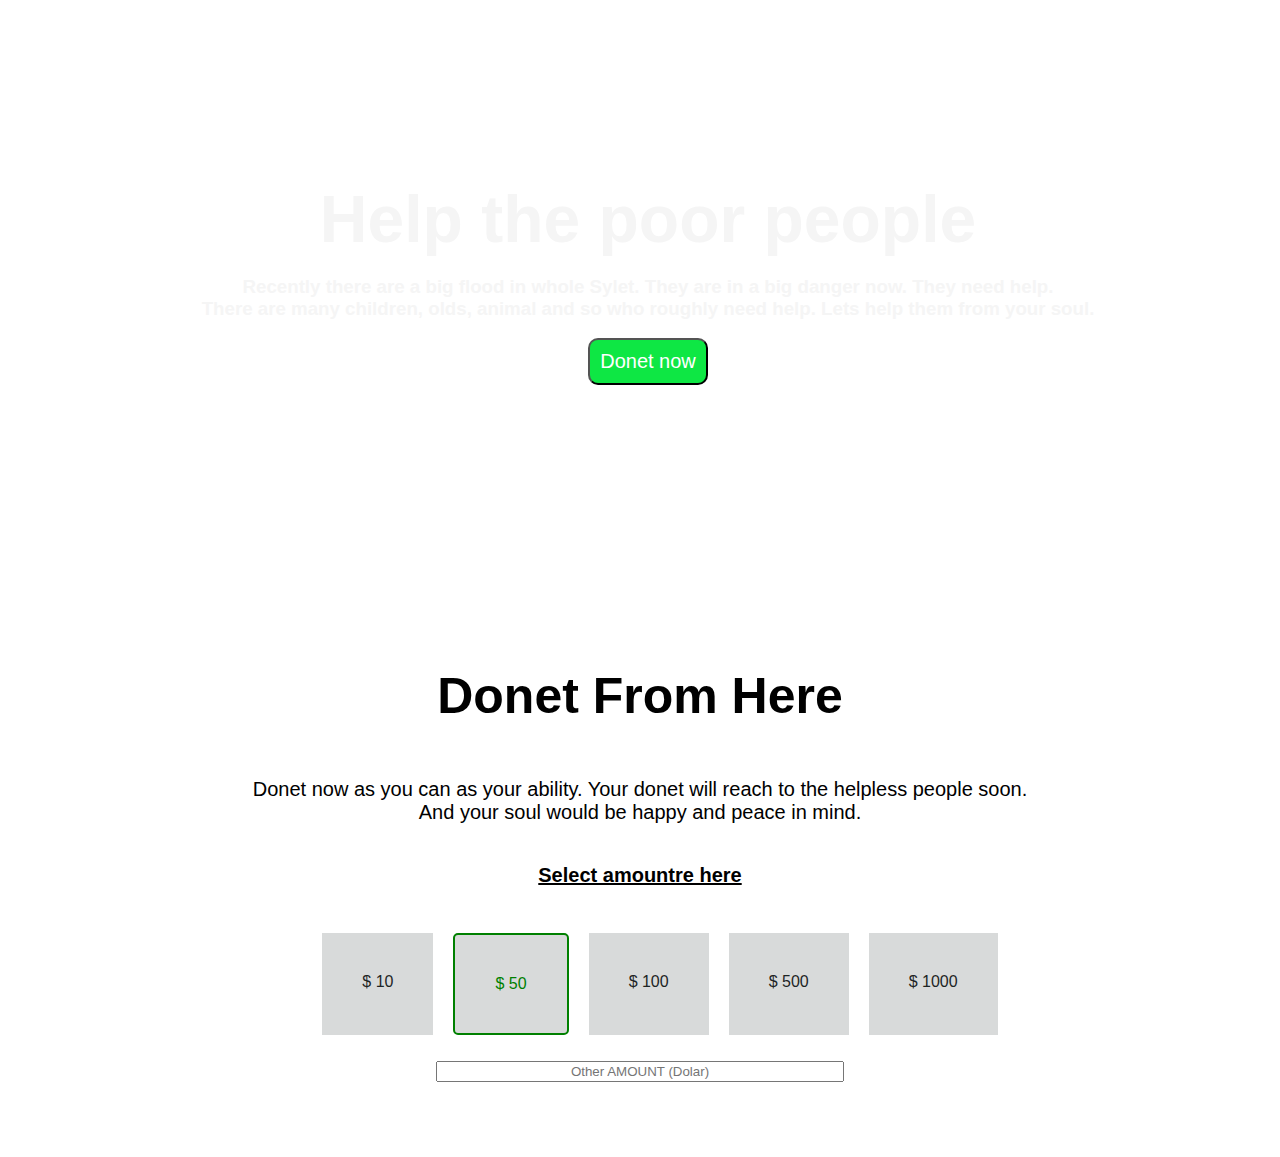
==== index.html @ 2a89a894 "header-amount" ====
<!DOCTYPE html>
<html lang="en">
<head>
    <meta charset="UTF-8">
    <meta http-equiv="X-UA-Compatible" content="IE=edge">
    <meta name="viewport" content="width=device-width, initial-scale=1.0">
    <title>Donet the poor people</title>
    <link rel="stylesheet" href="style.css">
</head>
<body>
<header>
    <div class="header">
        <h1>Help the poor people</h1>
        <h3>Recently there are a big flood in whole Sylet. They are in a big danger now. They need help. <br> There are many children, olds, animal and so who roughly need help. Lets help them from your soul.</h3>
        <button class="donet-now-btn"> Donet now</button>
    </div>
</header>
<section>
    <div class="donet-here">
        <h1>Donet From Here</h1>
        <p>Donet now as you can as your ability. Your donet will reach to the helpless people soon. <br> And your soul would be happy and peace in mind. <br/> </p>
        <p><b><u>Select amountre here</u></b></p>
        <ul class="amount">
            <li>$ 10</li>
            <li id="dolar">$ 50</li>
            <li>$ 100</li>
            <li>$ 500</li>
            <li>$ 1000</li>
        </ul>
        <input class="put" type="text" placeholder="Other AMOUNT (Dolar)" >

    </div>
</section>
    
</body>
</html>

<!-- <div class="amount">
    <h3>$ 10</h3>
    <h3>$ 50</h3>
    <h3>$ 200</h3>
    <h3>$ 1000</h3>
    <h3>$ 5000</h3>
</div> -->
---- style.css ----
*{
    font-family: Arial, Helvetica, sans-serif;
}
.header{
    width: 100vw;
    height: 550px;
    background-image: url(image/donation13.jpg);
    background-position: bottom;
    background-size: cover;
    display: flex ;
    flex-direction: column;
    align-items: center;
    justify-content: center;
}

.header h1{
    font-size: 66px;
    color:whitesmoke ;
    margin: 0px;
}
.header h3{
    color:whitesmoke ;
    text-align: center;
}
.header .donet-now-btn{
    font-size: 20px;
    color: white;
    background-color: rgb(14, 231, 68);
    padding: 10px;
    border-radius: 10px;
}
.donet-here{
    margin: 75px;
    display: flex ;
    flex-direction: column;
    align-items: center;
    justify-content: center;
}
.donet-here h1{
    font-size: 50px;
}
.donet-here p{
    font-size: 20px;
    text-align: center;
}
.amount{
    list-style: none;
    display: flex ;
    align-items: ;
    justify-content: center;
    color: #1e2525;
    
}

.amount li{
    padding: 40px;
    margin: 10px;
    background-color: #d8dada;
}
#dolar{
    color: green;
    border: 2px green solid ;
    border-radius: 5px;
}
.put{
    width: 400px;
    text-align: center;
}
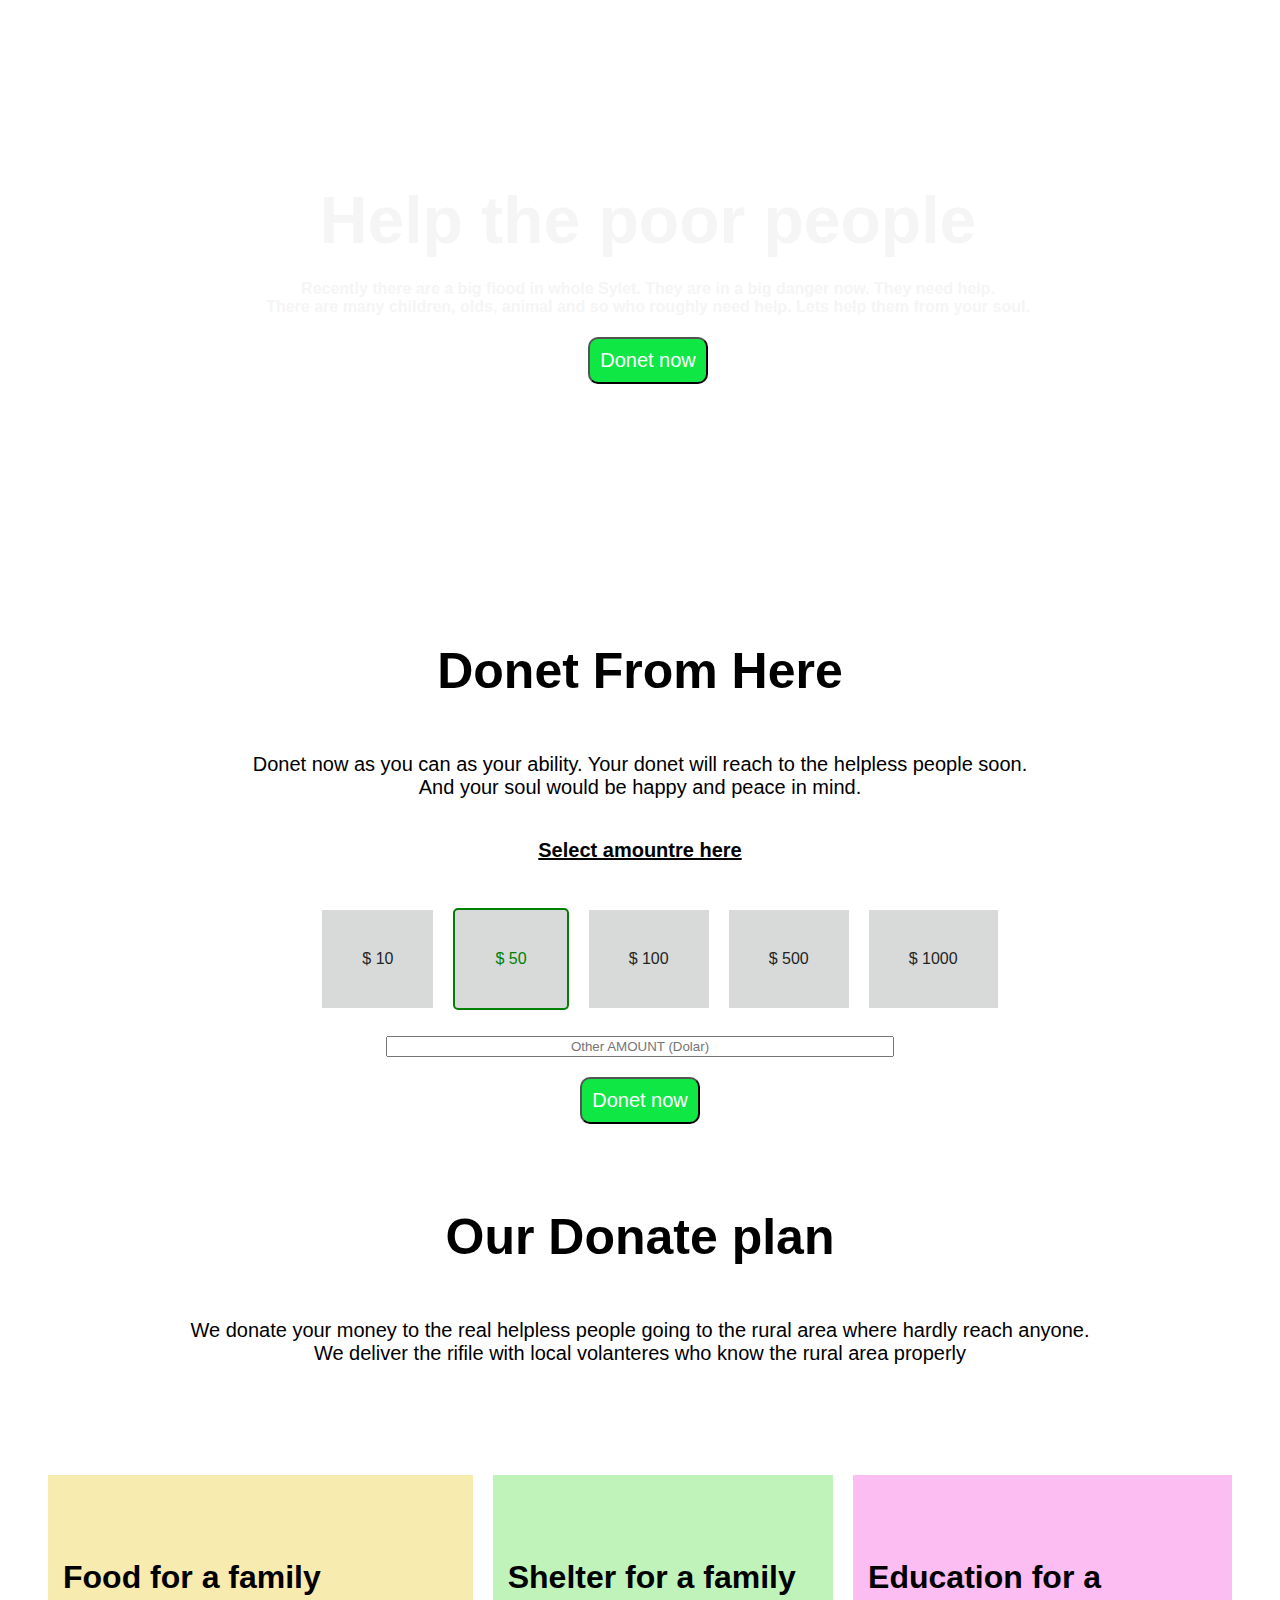
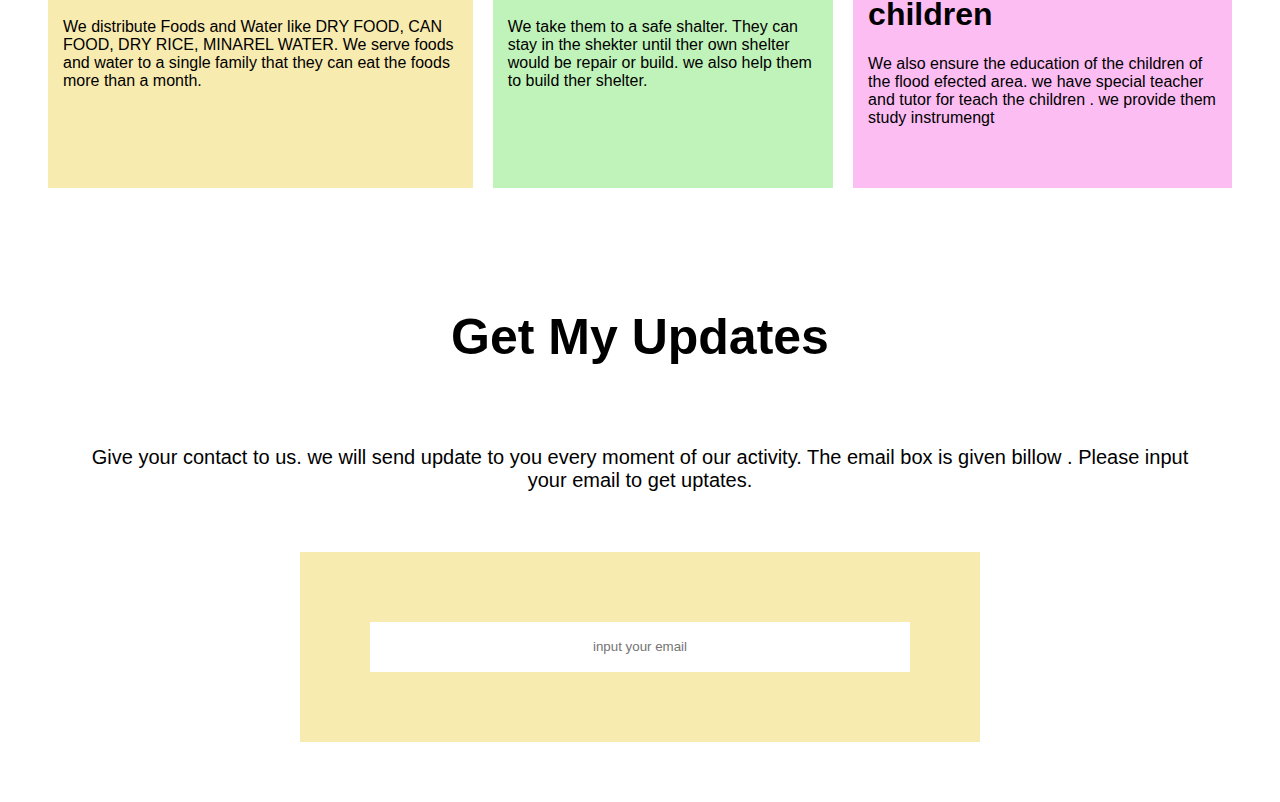
==== commit e58a3515: "email" ====
--- a/index.html
+++ b/index.html
@@ -11,7 +11,7 @@
 <header>
     <div class="header">
         <h1>Help the poor people</h1>
-        <h3>Recently there are a big flood in whole Sylet. They are in a big danger now. They need help. <br> There are many children, olds, animal and so who roughly need help. Lets help them from your soul.</h3>
+        <h4>Recently there are a big flood in whole Sylet. They are in a big danger now. They need help. <br> There are many children, olds, animal and so who roughly need help. Lets help them from your soul.</h4>
         <button class="donet-now-btn"> Donet now</button>
     </div>
 </header>
@@ -29,16 +29,43 @@
         </ul>
         <input class="put" type="text" placeholder="Other AMOUNT (Dolar)" >
 
+        <button class="donet-now-btn"> Donet now</button>
+
+    </div>
+</section>
+<section>
+    <div class="donet-here">
+        <h1>Our Donate plan</h1>
+        <p>We donate your money to the real helpless people going to the rural area where hardly reach anyone.<br/> We deliver the rifile with local volanteres who know the rural area properly</p>
+    </div>
+    <div class="work">
+        <div class="food common">
+            <img src="icons/food.png" alt="">
+            <h1> Food for a family</h1>
+            <p>We distribute Foods and Water like DRY FOOD, CAN FOOD, DRY RICE, MINAREL WATER. We serve foods and water to a single family that they can eat the foods more than a month.</p>
+        </div>
+        <div class="shelter common">
+            <img src="icons/shelter.png" alt="">
+            <h1> Shelter for a family</h1>
+            <p>We take them to a safe shalter. They can stay in the shekter until ther own shelter would be repair or build. we also help them to build ther shelter.</p>
+        </div>
+        <div class="education common">
+            <img src="icons/Frame-1.png" alt="">
+            <h1> Education for a children</h1>
+            <p>We also ensure the education of the children of the flood efected area. we have special teacher and tutor for teach the children . we provide them study instrumengt</p>
+        </div>
+
+    </div>
+</section>
+<section>
+    <div class="update donet-here">
+        <h1>Get My Updates</h1>
+        <p> Give your contact to us. we will send update to you every moment of our activity. The email box is given billow . Please input your email to get uptates.  </p>
+        <input class="email" type="email" placeholder="input your email" >
     </div>
 </section>
     
 </body>
 </html>
 
-<!-- <div class="amount">
-    <h3>$ 10</h3>
-    <h3>$ 50</h3>
-    <h3>$ 200</h3>
-    <h3>$ 1000</h3>
-    <h3>$ 5000</h3>
-</div> -->+<!-- address here -->--- a/style.css
+++ b/style.css
@@ -18,11 +18,11 @@
     color:whitesmoke ;
     margin: 0px;
 }
-.header h3{
+.header h4{
     color:whitesmoke ;
     text-align: center;
 }
-.header .donet-now-btn{
+.donet-now-btn{
     font-size: 20px;
     color: white;
     background-color: rgb(14, 231, 68);
@@ -30,7 +30,7 @@
     border-radius: 10px;
 }
 .donet-here{
-    margin: 75px;
+    margin: 50px;
     display: flex ;
     flex-direction: column;
     align-items: center;
@@ -46,7 +46,7 @@
 .amount{
     list-style: none;
     display: flex ;
-    align-items: ;
+    align-items: center ;
     justify-content: center;
     color: #1e2525;
     
@@ -63,6 +63,50 @@
     border-radius: 5px;
 }
 .put{
-    width: 400px;
+    width: 500px;
     text-align: center;
+    margin-bottom: 20px ;
+}
+
+.work{
+    display: flex;
+    padding:30px 15px;
+    margin: 15px;
+    justify-content: space-around;
+}
+
+.common{
+    margin: 10px;
+    padding:45px 15px;
+}
+.food{
+    background-color: #f8ebb0;
+}
+.shelter{
+    background-color: #c0f3ba;
+}
+.education{
+    background-color: #fcbdf3;
+}
+.update{
+    padding: 20px;
+    margin: 20px;
+}
+.update h1{
+    padding: 20px;
+    margin: 20px;
+}
+.update p{
+    padding: 20px;
+    margin: 20px; 
+}
+.update input{
+    padding: 20px;
+    margin: 20px; 
+}
+.email{
+    width: 500px;
+    height: 10px;
+    text-align: center;
+   border: #f8ebb0 70px solid;
 }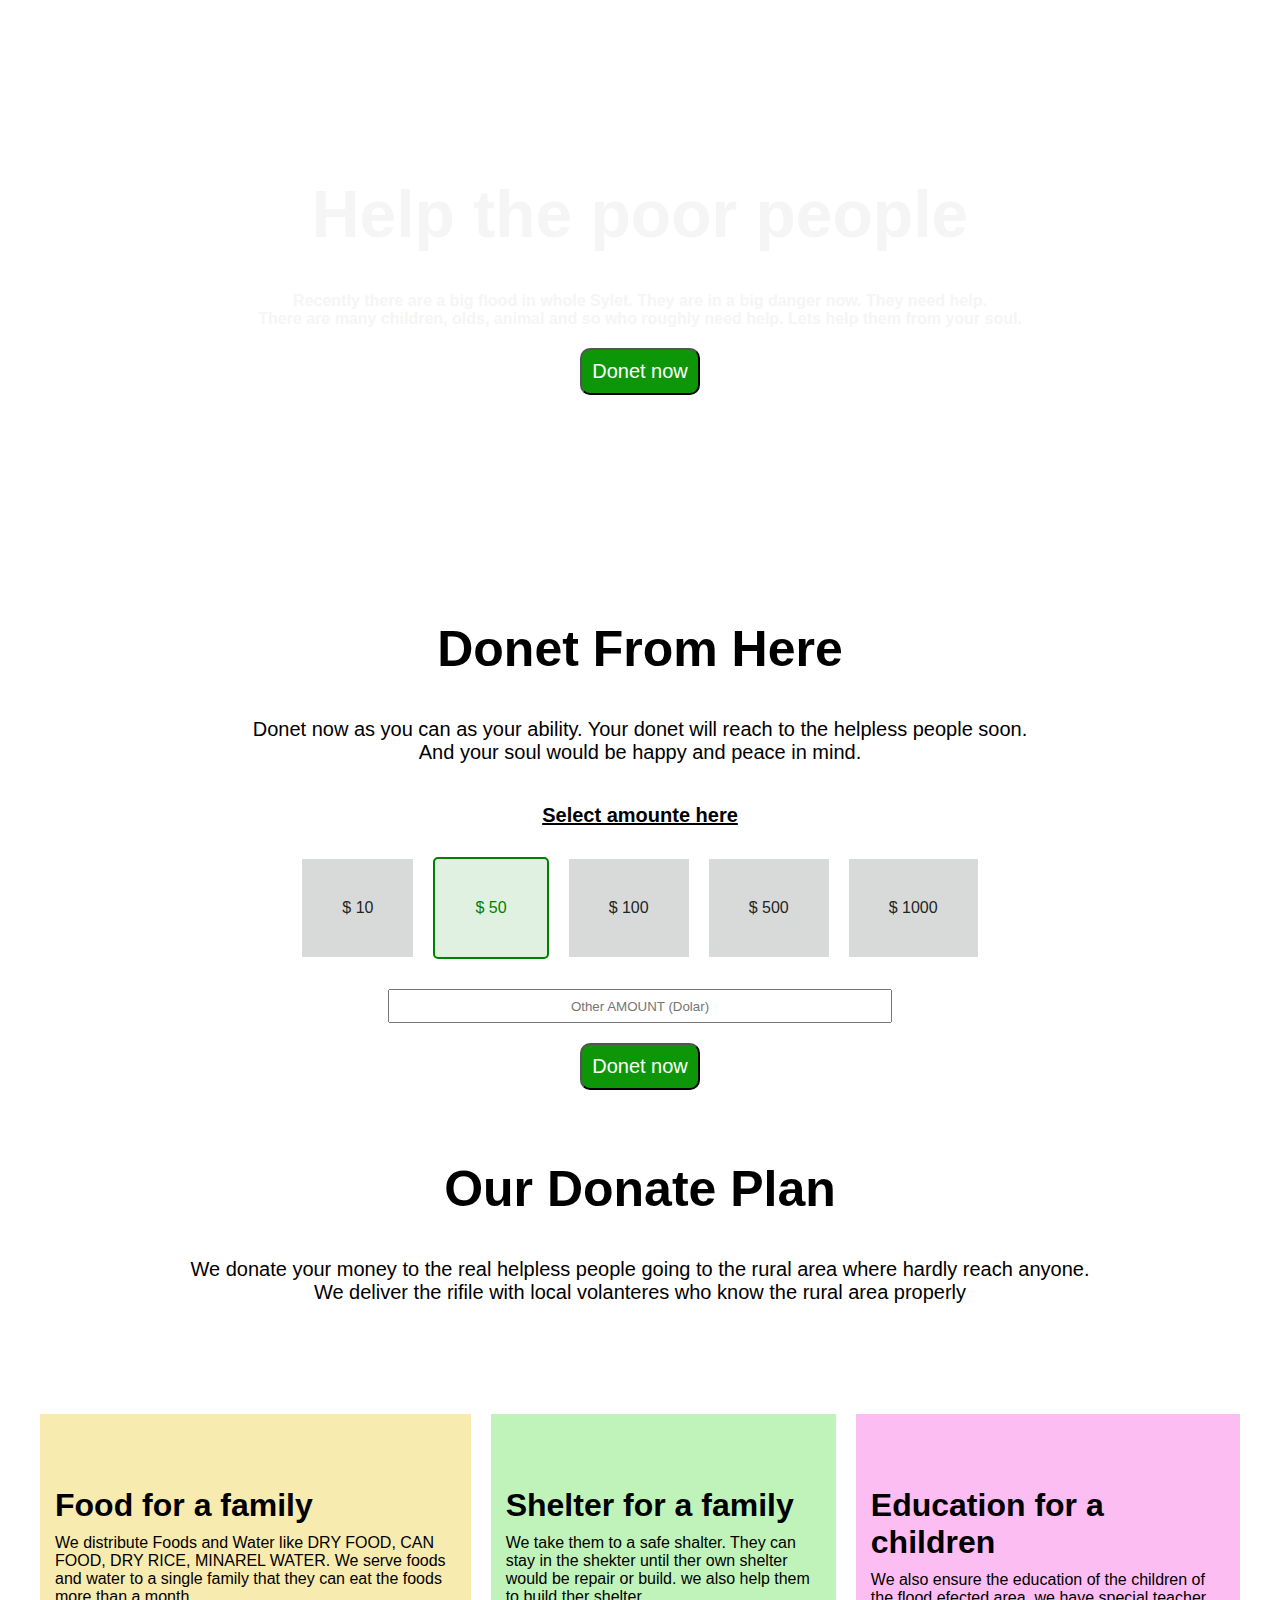
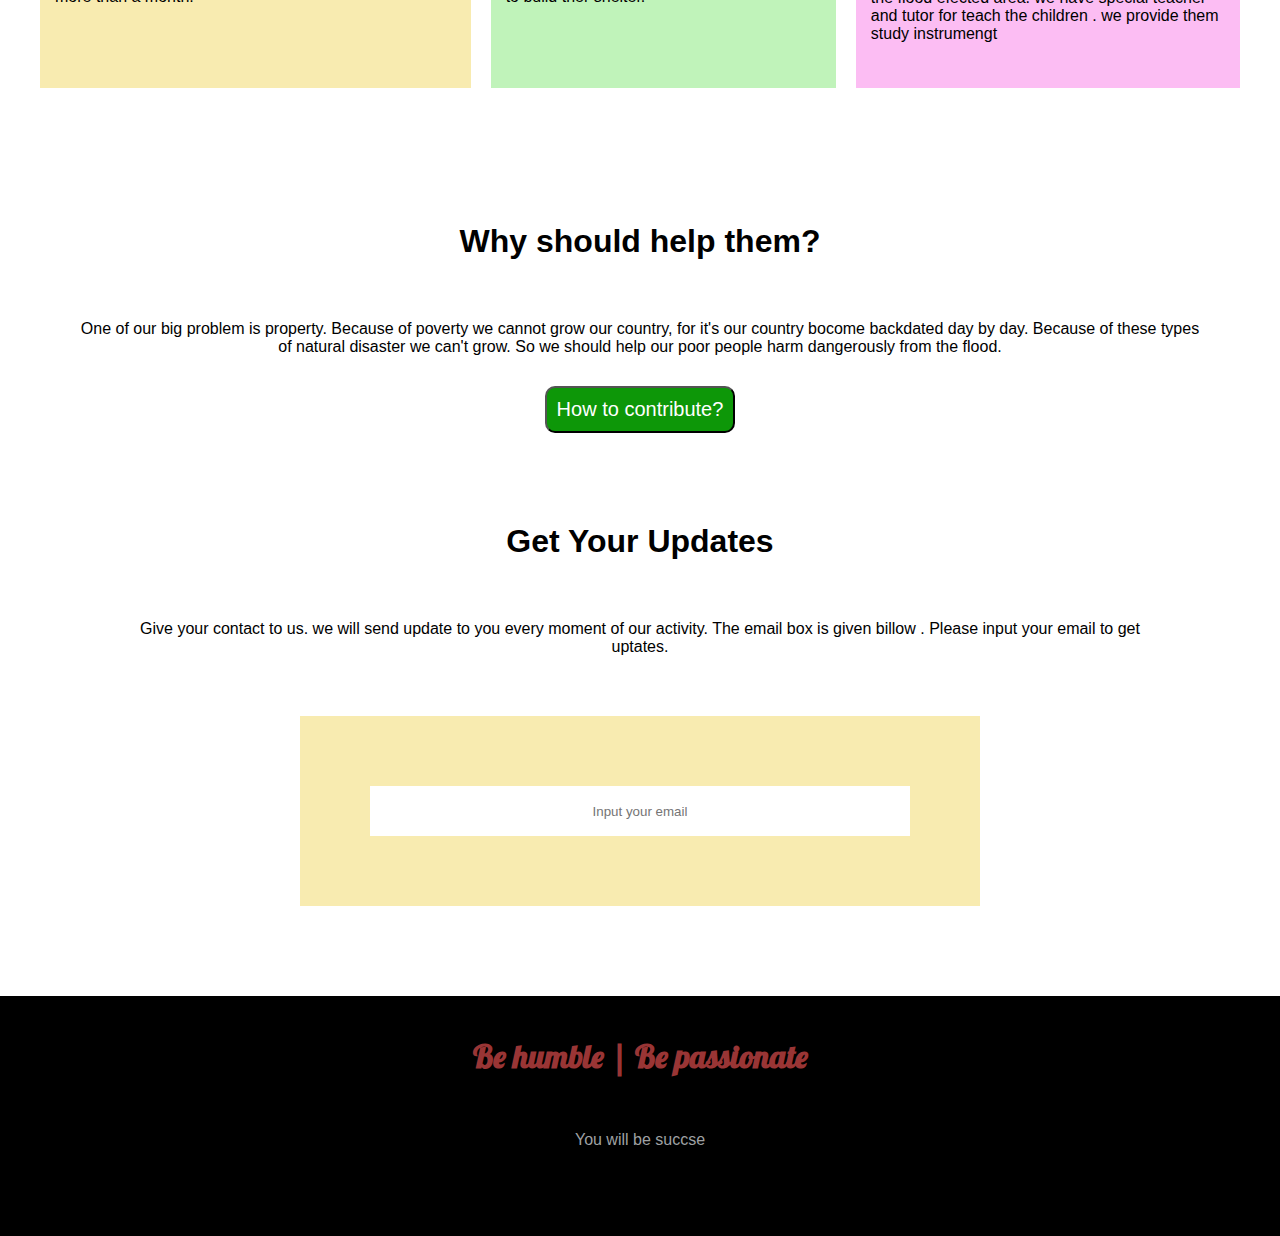
==== commit d5a4195c: "f-update" ====
--- a/index.html
+++ b/index.html
@@ -4,68 +4,82 @@
     <meta charset="UTF-8">
     <meta http-equiv="X-UA-Compatible" content="IE=edge">
     <meta name="viewport" content="width=device-width, initial-scale=1.0">
-    <title>Donet the poor people</title>
+    <title>Donet the helpless</title>
+    <link rel="preconnect" href="https://fonts.googleapis.com">
+    <link rel="preconnect" href="https://fonts.gstatic.com" crossorigin>
+    <link href="https://fonts.googleapis.com/css2?family=Lobster&display=swap" rel="stylesheet">            
     <link rel="stylesheet" href="style.css">
 </head>
 <body>
-<header>
-    <div class="header">
-        <h1>Help the poor people</h1>
-        <h4>Recently there are a big flood in whole Sylet. They are in a big danger now. They need help. <br> There are many children, olds, animal and so who roughly need help. Lets help them from your soul.</h4>
-        <button class="donet-now-btn"> Donet now</button>
-    </div>
-</header>
-<section>
-    <div class="donet-here">
-        <h1>Donet From Here</h1>
-        <p>Donet now as you can as your ability. Your donet will reach to the helpless people soon. <br> And your soul would be happy and peace in mind. <br/> </p>
-        <p><b><u>Select amountre here</u></b></p>
-        <ul class="amount">
-            <li>$ 10</li>
-            <li id="dolar">$ 50</li>
-            <li>$ 100</li>
-            <li>$ 500</li>
-            <li>$ 1000</li>
-        </ul>
-        <input class="put" type="text" placeholder="Other AMOUNT (Dolar)" >
-
-        <button class="donet-now-btn"> Donet now</button>
-
-    </div>
-</section>
-<section>
-    <div class="donet-here">
-        <h1>Our Donate plan</h1>
-        <p>We donate your money to the real helpless people going to the rural area where hardly reach anyone.<br/> We deliver the rifile with local volanteres who know the rural area properly</p>
-    </div>
-    <div class="work">
-        <div class="food common">
-            <img src="icons/food.png" alt="">
-            <h1> Food for a family</h1>
-            <p>We distribute Foods and Water like DRY FOOD, CAN FOOD, DRY RICE, MINAREL WATER. We serve foods and water to a single family that they can eat the foods more than a month.</p>
+    <header>
+        <div class="header">
+            <h1>Help the poor people</h1>
+            <h4>Recently there are a big flood in whole Sylet. They are in a big danger now. They need help. <br> There are many children, olds, animal and so who roughly need help. Lets help them from your soul.</h4>
+            <button class="donet-now-btn"> Donet now</button>
         </div>
-        <div class="shelter common">
-            <img src="icons/shelter.png" alt="">
-            <h1> Shelter for a family</h1>
-            <p>We take them to a safe shalter. They can stay in the shekter until ther own shelter would be repair or build. we also help them to build ther shelter.</p>
+    </header>
+    <section>
+        <div class="donet-here">
+            <h1>Donet From Here</h1>
+            <p>Donet now as you can as your ability. Your donet will reach to the helpless people soon. <br> And your soul would be happy and peace in mind. <br/> </p>
+            <p><b><u>Select amounte here</u></b></p>
+            <ul class="amount">
+                <li>$ 10</li>
+                <li id="dolar">$ 50</li>
+                <li>$ 100</li>
+                <li>$ 500</li>
+                <li>$ 1000</li>
+            </ul>
+            <input class="put" type="text" placeholder="Other AMOUNT (Dolar)" >
+    
+            <button class="donet-now-btn"> Donet now</button>
+    
         </div>
-        <div class="education common">
-            <img src="icons/Frame-1.png" alt="">
-            <h1> Education for a children</h1>
-            <p>We also ensure the education of the children of the flood efected area. we have special teacher and tutor for teach the children . we provide them study instrumengt</p>
+    </section>
+    <section>
+        <div class="donet-here">
+            <h1>Our Donate Plan</h1>
+            <p>We donate your money to the real helpless people going to the rural area where hardly reach anyone.<br/> We deliver the rifile with local volanteres who know the rural area properly</p>
         </div>
-
-    </div>
-</section>
-<section>
-    <div class="update donet-here">
-        <h1>Get My Updates</h1>
-        <p> Give your contact to us. we will send update to you every moment of our activity. The email box is given billow . Please input your email to get uptates.  </p>
-        <input class="email" type="email" placeholder="input your email" >
-    </div>
-</section>
+        <div class="work">
+            <div class="food common">
+                <img src="icons/food.png" alt="">
+                <h1> Food for a family</h1>
+                <p>We distribute Foods and Water like DRY FOOD, CAN FOOD, DRY RICE, MINAREL WATER. We serve foods and water to a single family that they can eat the foods more than a month.</p>
+            </div>
+            <div class="shelter common">
+                <img src="icons/shelter.png" alt="">
+                <h1> Shelter for a family</h1>
+                <p>We take them to a safe shalter. They can stay in the shekter until ther own shelter would be repair or build. we also help them to build ther shelter.</p>
+            </div>
+            <div class="education common">
+                <img src="icons/Frame-1.png" alt="">
+                <h1> Education for a children</h1>
+                <p>We also ensure the education of the children of the flood efected area. we have special teacher and tutor for teach the children . we provide them study instrumengt</p>
+            </div>
     
+        </div>
+    </section>
+    <section class="midimg">
+        <img src="image/donation51.jpg" alt="">   
+         <img src="image/donation9.jpg" alt="">
+    </section>
+    <section class="why">
+        <h1>Why should help them?</h1>
+        <p> One of our big problem is property. Because of poverty we cannot grow our country,  for it's our country bocome backdated day by day. Because of these types of natural disaster we can't grow. So we should help our poor people harm dangerously from the flood.</p>
+        <button class=" donet-now-btn "> How to contribute?</button>
+    </section>
+    <section>
+        <div class="update ">
+            <h1>Get Your Updates</h1>
+            <p> Give your contact to us. we will send update to you every moment of our activity. The email box is given billow . Please input your email to get uptates.  </p>
+            <input class="email" type="email" placeholder="Input your email" >
+        </div>
+    </section>
+    <footer class="footer">
+        <h1 class="humble"> Be humble | Be passionate</h1>
+        <p>You will be succse </p>
+    </footer>
+        
 </body>
-</html>
-
-<!-- address here -->+</html>--- a/style.css
+++ b/style.css
@@ -1,4 +1,7 @@
-*{
+*{  
+   
+    padding: 0;
+    margin: 0;
     font-family: Arial, Helvetica, sans-serif;
 }
 .header{
@@ -16,16 +19,17 @@
 .header h1{
     font-size: 66px;
     color:whitesmoke ;
-    margin: 0px;
+    margin: 20px;
 }
 .header h4{
     color:whitesmoke ;
     text-align: center;
+    margin: 20px;
 }
 .donet-now-btn{
     font-size: 20px;
     color: white;
-    background-color: rgb(14, 231, 68);
+    background-color: rgb(13, 151, 8);
     padding: 10px;
     border-radius: 10px;
 }
@@ -38,10 +42,12 @@
 }
 .donet-here h1{
     font-size: 50px;
+    margin: 20px;
 }
 .donet-here p{
     font-size: 20px;
     text-align: center;
+    margin: 20px;
 }
 .amount{
     list-style: none;
@@ -59,25 +65,29 @@
 }
 #dolar{
     color: green;
+    background-color: rgba(9, 136, 5, 0.12);
     border: 2px green solid ;
     border-radius: 5px;
 }
 .put{
     width: 500px;
+    height: 30px;
     text-align: center;
-    margin-bottom: 20px ;
+    margin: 20px ;
 }
-
 .work{
     display: flex;
     padding:30px 15px;
     margin: 15px;
-    justify-content: space-around;
+    justify-content: space-evenly;
 }
 
 .common{
     margin: 10px;
     padding:45px 15px;
+}
+.common h1{
+    margin: 10px 0px;
 }
 .food{
     background-color: #f8ebb0;
@@ -88,17 +98,49 @@
 .education{
     background-color: #fcbdf3;
 }
+
+.midimg{
+    margin: 15px;
+    display: flex;
+    justify-content: space-around;
+}
+.midimg img{
+    max-width: 45vw;
+    
+}
+.why{
+    margin: 50px;
+    display: flex ;
+    flex-direction: column;
+    align-items: center;
+    justify-content: center;
+}
+.why h1{
+    text-align: center;
+    padding: 30px;
+}
+.why p{
+    text-align: center;
+    padding: 30px;
+}
 .update{
+    margin: 50px;
+    display: flex ;
+    flex-direction: column;
+    align-items: center;
+    justify-content: center;
     padding: 20px;
-    margin: 20px;
+    
 }
 .update h1{
-    padding: 20px;
-    margin: 20px;
+    padding: 10px;
+    margin: 10px;
+    text-align: center;
 }
 .update p{
     padding: 20px;
     margin: 20px; 
+    text-align: center;
 }
 .update input{
     padding: 20px;
@@ -108,5 +150,19 @@
     width: 500px;
     height: 10px;
     text-align: center;
-   border: #f8ebb0 70px solid;
-}+    border: #f8ebb0 70px solid;
+}
+footer{
+    height: 160px;
+    background-color:  #000;
+    text-align: center;
+    padding: 40px;
+}
+footer h1{
+    font-family: 'Lobster', cursive;
+    color: #993535;
+}
+footer p {
+    color: #9fa1a3;
+    margin-top: 55px;
+}
